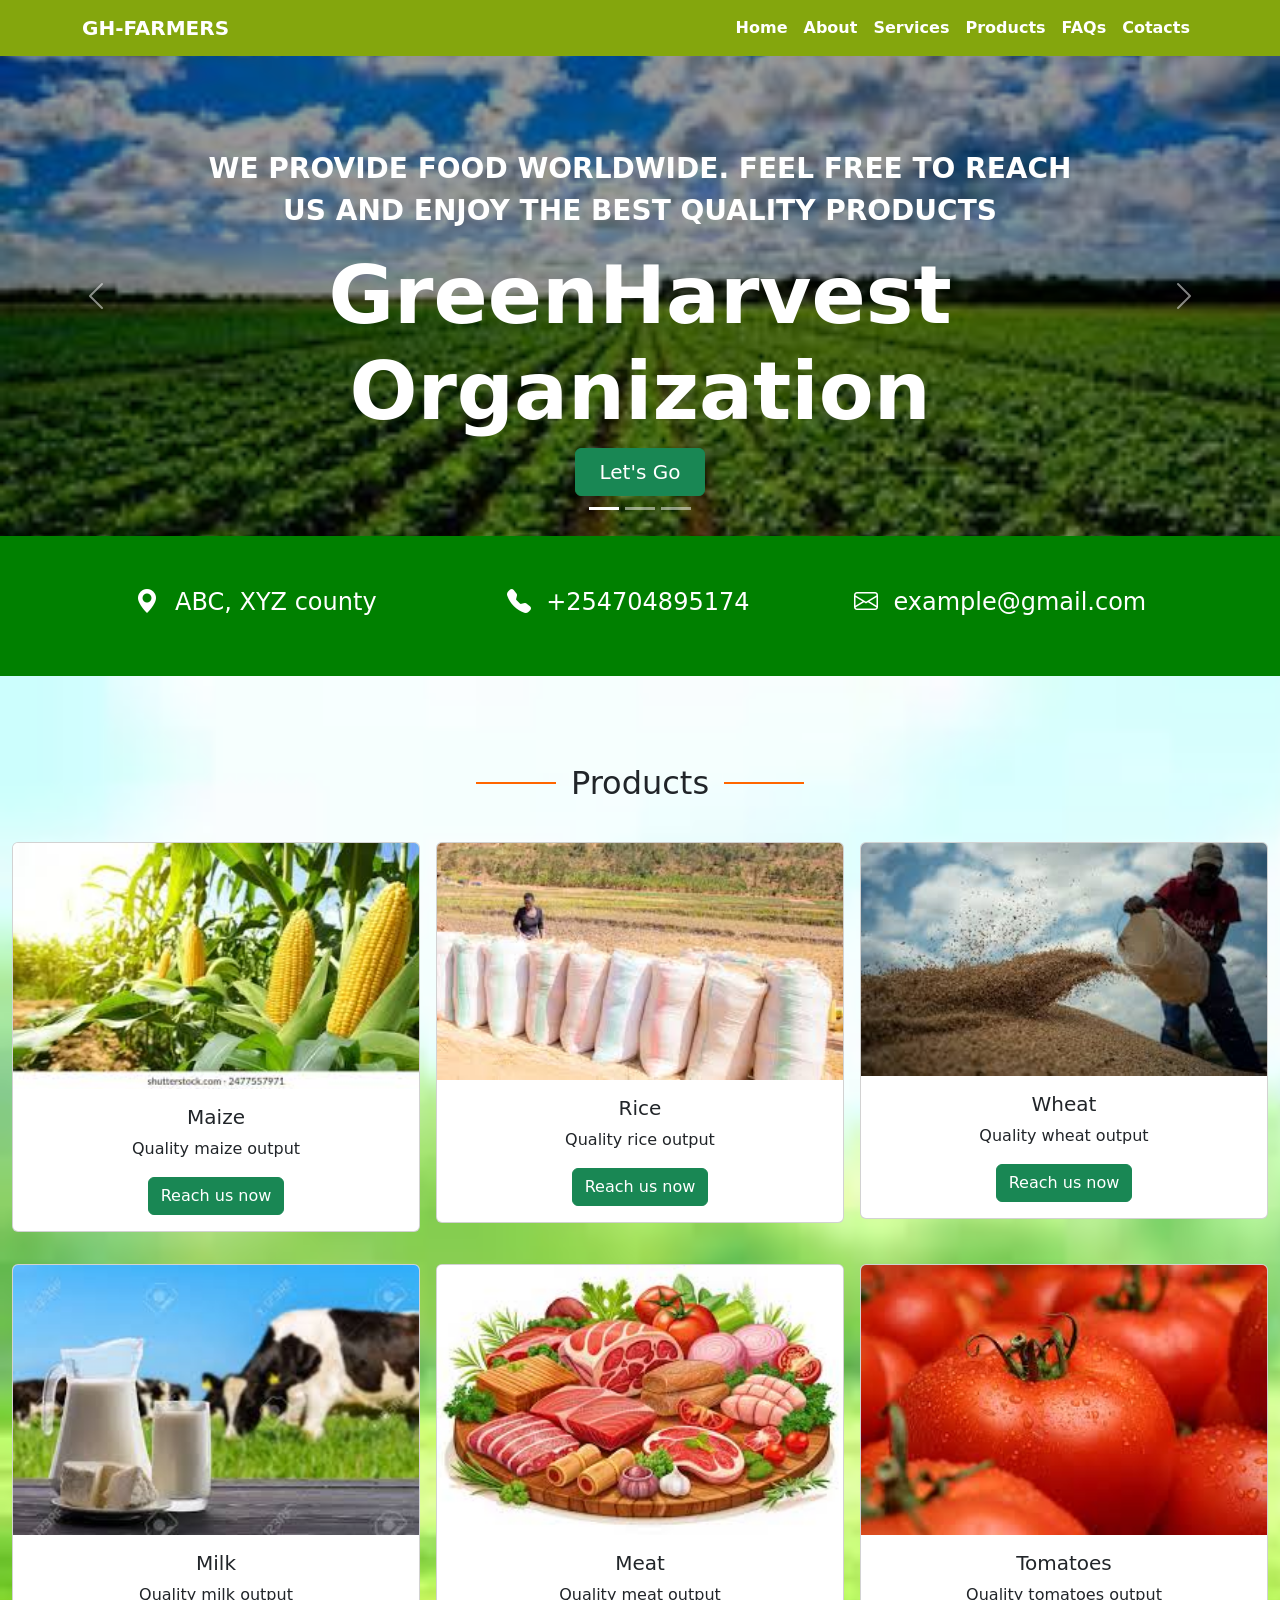
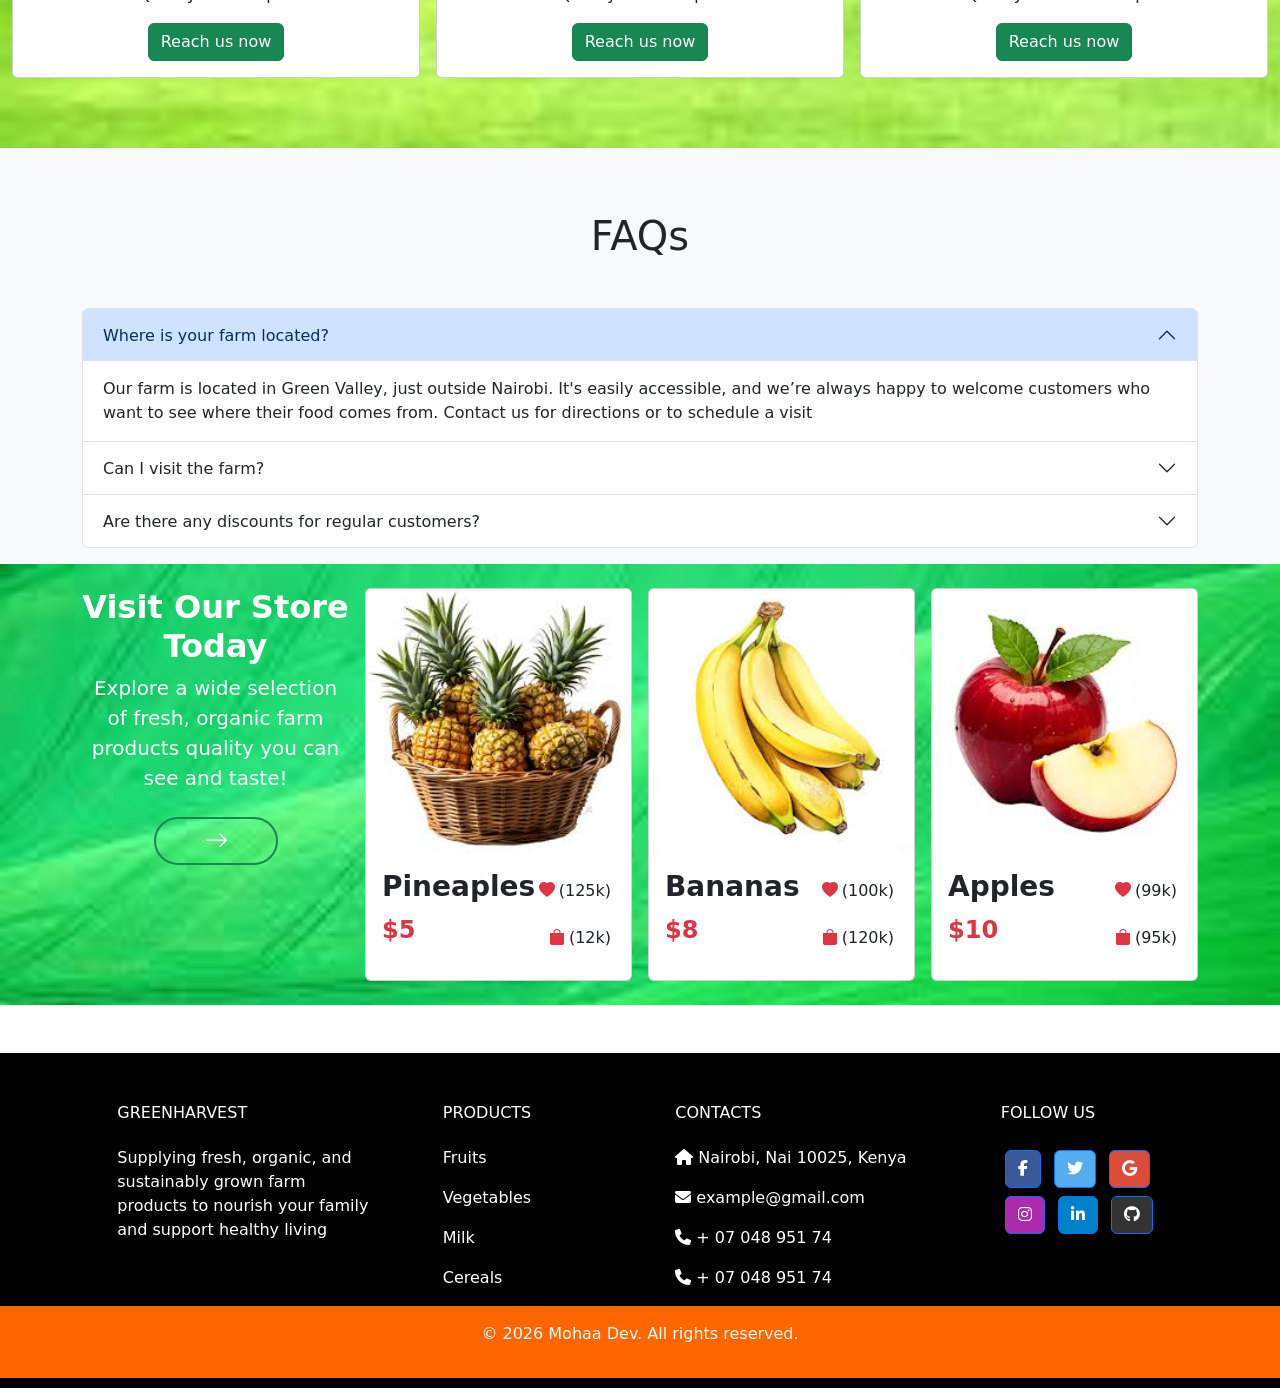
==== index.html @ f521f939 "initial commit" ====
<!DOCTYPE html>
<html lang="en">
  <head>
    <meta charset="UTF-8" />
    <meta name="viewport" content="width=device-width, initial-scale=1.0" />
    <title>Agriculture</title>
    <!-- links -->
    <link rel="stylesheet" href="css/bootstrap.min.css" />
    <link rel="stylesheet" href="css/custom.css" />

    <!-- Font Awesome CSS -->
    <link
      rel="stylesheet"
      href="https://cdn.jsdelivr.net/npm/@fortawesome/fontawesome-free@6.5.1/css/all.min.css"
    />
    <!-- bootstrap icons -->
    <link
      rel="stylesheet"
      href="https://cdn.jsdelivr.net/npm/bootstrap-icons@1.11.3/font/bootstrap-icons.min.css"
    />
    <!-- end links -->
  </head>
  <body>
    <!-- ################################################## navbar ########################################### -->
    <nav class="navbar navbar-expand-sm navbar-dark nav-background">
      <div class="container">
        <a class="navbar-brand text-uppercase fw-bolder" href="#">GH-FARMERS</a>
        <button
          class="navbar-toggler"
          type="button"
          data-bs-toggle="collapse"
          data-bs-target="#navbarNav"
          aria-controls="navbarNav"
          aria-expanded="false"
          aria-label="Toggle navigation"
        >
          <span class="navbar-toggler-icon fw-bold"></span>
        </button>
        <div class="collapse navbar-collapse" id="navbarNav">
          <ul class="navbar-nav ms-auto">
            <li class="nav-item">
              <a class="nav-link text-white fw-bold" href="index.html">Home</a>
            </li>
            <li class="nav-item">
              <a class="nav-link text-white fw-bold" href="about.html">About</a>
            </li>
            <li class="nav-item">
              <a class="nav-link text-white fw-bold" href="services.html"
                >Services</a
              >
            </li>
            <li class="nav-item">
              <a class="nav-link text-white fw-bold" href="product.html"
                >Products</a
              >
            </li>
            <li class="nav-item">
              <a class="nav-link text-white fw-bold" href="#frequent">FAQs</a>
            </li>
            <li class="nav-item">
              <a class="nav-link text-white fw-bold" href="contact.html"
                >Cotacts</a
              >
            </li>
          </ul>
        </div>
      </div>
    </nav>

    <main>
<!-- ################################################## carousel slider ########################################### -->
      <section>
        <div
          id="farmers-carousel"
          class="carousel slide"
          data-bs-ride="carousel"
        >
          <div class="carousel-indicators">
            <button
              type="button"
              data-bs-target="#farmers-carousel"
              data-bs-slide-to="0"
              class="active"
              aria-current="true"
              aria-label="Slide 1"
            ></button>
            <button
              type="button"
              data-bs-target="#farmers-carousel"
              data-bs-slide-to="1"
              aria-label="Slide 2"
            ></button>
            <button
              type="button"
              data-bs-target="#farmers-carousel"
              data-bs-slide-to="2"
              aria-label="Slide 3"
            ></button>
          </div>
          <div class="carousel-inner">
            <div class="carousel-item active div-height">
              <img
                src="images/image1.jpeg"
                class="d-block w-100 img-height"
                alt="..."
              />
              <div class="carousel-caption top-0 mt-4">
                <p class="fs-3 mt-5 fw-bold text-uppercase">
                  We provide food worldwide. Feel free to reach us and enjoy the
                  best quality products
                </p>
                <h1 class="display-1 fw-bolder text-capitalize">
                  GreenHarvest Organization
                </h1>
                <a href="product.html" class="btn btn-success py-2 px-4 fs-5">Let's Go</a>
              </div>
            </div>
            <div class="carousel-item div-height">
              <img
                src="images/image2.jpeg"
                class="d-block w-100 img-height"
                alt="..."
              />
              <div class="carousel-caption top-0 mt-4">
                <p class="fs-3 mt-5 fw-bold text-uppercase">
                  We provide food worldwide. Feel free to reach us and enjoy the
                  best quality products
                </p>
                <h1 class="display-1 fw-bolder text-capitalize">
                  GreenHarvest Organization
                </h1>
                <a href="product.html" class="btn btn-success py-2 px-4 fs-5">Let's Go</a>
              </div>
            </div>
            <div class="carousel-item div-height">
              <img
                src="images/image3.jpeg"
                class="d-block w-100 img-height"
                alt="..."
              />
              <div class="carousel-caption top-0 mt-4">
                <p class="fs-3 mt-5 fw-bold text-uppercase">
                  We provide food worldwide. Feel free to reach us and enjoy the
                  best quality products
                </p>
                <h1 class="display-1 fw-bolder text-capitalize">
                  GreenHarvest Organization
                </h1>
                <a href="product.html" class="btn btn-success py-2 px-4 fs-5">Let's Go</a>
              </div>
            </div>
          </div>
          <button
            class="carousel-control-prev"
            type="button"
            data-bs-target="#farmers-carousel"
            data-bs-slide="prev"
          >
            <span class="carousel-control-prev-icon" aria-hidden="true"></span>
            <span class="visually-hidden">Previous</span>
          </button>
          <button
            class="carousel-control-next"
            type="button"
            data-bs-target="#farmers-carousel"
            data-bs-slide="next"
          >
            <span class="carousel-control-next-icon" aria-hidden="true"></span>
            <span class="visually-hidden">Next</span>
          </button>
        </div>
      </section>
<!-- ################################################## sub contact ########################################### -->
      <section class="icon-section py-5">
        <div class="container h-100 d-flex align-items-center">
          <div class="row w-100 text-center fs-4">
            <div class="col-xl mb-2">
              <i class="bi bi-geo-alt-fill me-2"></i>
              ABC, XYZ county
            </div>
            <div class="col-xl mb-2">
              <i class="bi bi-telephone-fill me-2"></i>
              +254704895174
            </div>
            <div class="col-xl">
              <i class="bi bi-envelope me-2"></i>
              example@gmail.com
            </div>
          </div>
        </div>
      </section>
<!-- ################################################## sample products ########################################### -->
      <section id="products" class="pt-sm-5 background-product-img">
        <div class="title-wrapper">
          <div class="line"></div>
          <h1 class="section-title">Products</h1>
          <div class="line"></div>
        </div>

        <div class="container-fluid">
          <div class="row g-3">
            <div class="col-12 col-lg-4">
              <div class="card">
                <img src="images/maize.jpeg" class="card-img-top" alt="..." />
                <div class="card-body text-center">
                  <h5 class="card-title">Maize</h5>
                  <p class="card-text">Quality maize output</p>
                  <a href="contact.html" class="btn btn-success">Reach us now</a>
                </div>
              </div>
            </div>
            <div class="col-12 col-lg-4">
              <div class="card">
                <img src="images/rice.jpeg" class="card-img-top" alt="..." />
                <div class="card-body text-center">
                  <h5 class="card-title">Rice</h5>
                  <p class="card-text">Quality rice output</p>
                  <a href="contact.html" class="btn btn-success">Reach us now</a>
                </div>
              </div>
            </div>
            <div class="col-12 col-lg-4">
              <div class="card">
                <img src="images/wheat.jpeg" class="card-img-top" alt="..." />
                <div class="card-body text-center">
                  <h5 class="card-title">Wheat</h5>
                  <p class="card-text">Quality wheat output</p>
                  <a href="contact.html" class="btn btn-success">Reach us now</a>
                </div>
              </div>
            </div>
          </div>
          <div class="row g-3 mt-3">
            <div class="col-12 col-lg-4">
              <div class="card">
                <img src="images/milk2.jpeg" class="card-img-top" alt="..." />
                <div class="card-body text-center">
                  <h5 class="card-title">Milk</h5>
                  <p class="card-text">Quality milk output</p>
                  <a href="contact.html" class="btn btn-success">Reach us now</a>
                </div>
              </div>
            </div>
            <div class="col-12 col-lg-4">
              <div class="card">
                <img src="images/meat.jpeg" class="card-img-top" alt="..." />
                <div class="card-body text-center">
                  <h5 class="card-title">Meat</h5>
                  <p class="card-text">Quality meat output</p>
                  <a href="contact.html" class="btn btn-success">Reach us now</a>
                </div>
              </div>
            </div>
            <div class="col-12 col-lg-4">
              <div class="card">
                <img
                  src="images/tomatoes.jpeg"
                  class="card-img-top"
                  alt="..."
                />
                <div class="card-body text-center">
                  <h5 class="card-title">Tomatoes</h5>
                  <p class="card-text">Quality tomatoes output</p>
                  <a href="contact.html" class="btn btn-success">Reach us now</a>
                </div>
              </div>
            </div>
          </div>
        </div>
      </section>
<!-- ################################################## FAQs ########################################### -->
      <section id="frequent" class="py-md-3 bg-light">
        <h1 class="text-center my-5">FAQs</h1>
        <div class="container align-items-center">
          <div class="accordion ms-auto" id="accordionExample">
            <div class="accordion-item">
              <h2 class="accordion-header" id="headingOne">
                <button
                  class="accordion-button"
                  type="button"
                  data-bs-toggle="collapse"
                  data-bs-target="#collapseOne"
                  aria-expanded="true"
                  aria-controls="collapseOne"
                >
                  Where is your farm located?
                </button>
              </h2>
              <div
                id="collapseOne"
                class="accordion-collapse collapse show"
                aria-labelledby="headingOne"
                data-bs-parent="#accordionExample"
              >
                <div class="accordion-body">
                  Our farm is located in Green Valley, just outside Nairobi. 
                  It's easily accessible, and we’re always happy to welcome customers who want to see where their food comes from. 
                  Contact us for directions or to schedule a visit
                </div>
              </div>
            </div>
            <div class="accordion-item">
              <h2 class="accordion-header" id="headingTwo">
                <button
                  class="accordion-button collapsed"
                  type="button"
                  data-bs-toggle="collapse"
                  data-bs-target="#collapseTwo"
                  aria-expanded="false"
                  aria-controls="collapseTwo"
                >
                Can I visit the farm?
                </button>
              </h2>
              <div
                id="collapseTwo"
                class="accordion-collapse collapse"
                aria-labelledby="headingTwo"
                data-bs-parent="#accordionExample"
              >
                <div class="accordion-body">
                  Absolutely! We welcome visitors who want to see how our produce is grown.
                  Just give us a call in advance to book your visit and ensure someone is available to guide you around
                </div>
              </div>
            </div>
            <div class="accordion-item">
              <h2 class="accordion-header" id="headingThree">
                <button
                  class="accordion-button collapsed"
                  type="button"
                  data-bs-toggle="collapse"
                  data-bs-target="#collapseThree"
                  aria-expanded="false"
                  aria-controls="collapseThree"
                >
                Are there any discounts for regular customers?
                </button>
              </h2>
              <div
                id="collapseThree"
                class="accordion-collapse collapse"
                aria-labelledby="headingThree"
                data-bs-parent="#accordionExample"
              >
                <div class="accordion-body">
                  Yes, we value our loyal customers. 
                  We offer special discounts and promotions for regular buyers. 
                  You can join our customer program or follow us on social media to stay updated on offers
                </div>
              </div>
            </div>
          </div>
        </div>
      </section>

      <section class="py-4 px-4 background-set text-center">
        <div class="container">
          <div class="row g-3 justify-content-center">
            <div class="col-12 col-lg-3">
              <h2 class="text-capitalize fw-bolder text-white">
                Visit our store today
              </h2>
              <div class="text-center">
                <p class="lead text-white">
                  Explore a wide selection of fresh, organic farm products quality you can see and taste!
                </p>
              </div>
              <div class="text-center mt-4">
                <a
                  href="product.html"
                  class="btn btn-outline-success border-2 rounded-5 btn-sm px-5 text-white fs-4 fw-bolder"
                  ><i class="bi bi-arrow-right"></i
                ></a>
              </div>
            </div>
            <div class="col-12 col-lg-3">
              <div class="card card-hover">
                <img src="images/P.jpeg" class="card-img-top" alt="..." />
                <div class="card-body">
                  <div
                    class="d-flex align-items-center justify-content-between"
                  >
                    <div class="text-center">
                      <h3 class="fw-bold">Pineaples</h3>
                    </div>
                    <div class="text-center">
                      <i class="bi bi-heart-fill text-danger"></i
                      ><span class="px-1">(125k)</span>
                    </div>
                  </div>
                  <div
                    class="d-flex align-items-center justify-content-between"
                  >
                    <div class="text-center">
                      <p class="fw-bold fs-4 text-danger">$5</p>
                    </div>
                    <div class="text-center">
                      <i class="bi bi-bag-fill text-danger"></i
                      ><span class="px-1">(12k)</span>
                    </div>
                  </div>
                </div>
              </div>
            </div>

            <div class="col-12 col-lg-3">
              <div class="card card-hover">
                <img src="images/B.jpeg" class="card-img-top" alt="..." />
                <div class="card-body">
                  <div
                    class="d-flex align-items-center justify-content-between"
                  >
                    <div class="text-center">
                      <h3 class="fw-bold">Bananas</h3>
                    </div>
                    <div class="text-center">
                      <i class="bi bi-heart-fill text-danger"></i
                      ><span class="px-1">(100k)</span>
                    </div>
                  </div>
                  <div
                    class="d-flex align-items-center justify-content-between"
                  >
                    <div class="text-center">
                      <p class="fw-bold fs-4 text-danger">$8</p>
                    </div>
                    <div class="text-center">
                      <i class="bi bi-bag-fill text-danger"></i
                      ><span class="px-1">(120k)</span>
                    </div>
                  </div>
                </div>
              </div>
            </div>

            <div class="col-12 col-lg-3">
              <div class="card card-hover">
                <img src="images/Apple.jpeg" class="card-img-top" alt="..." />
                <div class="card-body">
                  <div
                    class="d-flex align-items-center justify-content-between"
                  >
                    <div class="text-center">
                      <h3 class="fw-bold">Apples</h3>
                    </div>
                    <div class="text-center">
                      <i class="bi bi-heart-fill text-danger"></i
                      ><span class="px-1">(99k)</span>
                    </div>
                  </div>
                  <div
                    class="d-flex align-items-center justify-content-between"
                  >
                    <div class="text-center">
                      <p class="fw-bold fs-4 text-danger">$10</p>
                    </div>
                    <div class="text-center">
                      <i class="bi bi-bag-fill text-danger"></i
                      ><span class="px-1">(95k)</span>
                    </div>
                  </div>
                </div>
              </div>
            </div>
          </div>
        </div>
      </section>
    </main>
<!-- ################################################## footer ########################################### -->
    <div class="my-5">
      <!-- Footer -->
      <footer
        class="text-center text-lg-start text-white"
      >
        <!-- container -->
        <div class="container p-4 pb-0">
          <!-- Section -->
          <section class="">
            <!-- row -->
            <div class="row">
              <!-- start column description -->
              <div class="col-md-3 col-lg-3 col-xl-3 mx-auto mt-3">
                <h6 class="text-uppercase mb-4 font-weight-bold">
                  GreenHarvest
                </h6>
                <p>
                  Supplying fresh, organic, and sustainably grown farm products to nourish your family and support healthy living
                </p>
              </div>
              <!-- end column description -->

              <hr class="w-100 clearfix d-md-none" />

              <!-- column links -->
              <div class="col-md-2 col-lg-2 col-xl-2 mx-auto mt-3">
                <h6 class="text-uppercase mb-4 font-weight-bold">Products</h6>
                <p>
                  <a class="text-white text-decoration-none">Fruits</a>
                </p>
                <p>
                  <a class="text-white text-decoration-none">Vegetables</a>
                </p>
                <p>
                  <a class="text-white text-decoration-none">Milk</a>
                </p>
                <p>
                  <a class="text-white text-decoration-none">Cereals</a>
                </p>
              </div>
              <!-- end column links -->

              <!-- separate column line -->
              <hr class="w-100 clearfix d-md-none" />

              <!-- stsrt column contact -->
              <div class="col-md-4 col-lg-3 col-xl-3 mx-auto mt-3">
                <h6 class="text-uppercase mb-4 font-weight-bold">Contacts</h6>
                <p><i class="fas fa-home mr-3"></i> Nairobi, Nai 10025, Kenya</p>
                <p><i class="fas fa-envelope mr-3"></i> example@gmail.com</p>
                <p><i class="fas fa-phone mr-3"></i> + 07 048 951 74</p>
                <p><i class="fas fa-phone mr-3"></i> + 07 048 951 74</p>
              </div>
              <!-- end column contact -->

              <!-- start column icons -->
              <div class="col-md-3 col-lg-2 col-xl-2 mx-auto mt-3">
                <h6 class="text-uppercase mb-4 font-weight-bold">Follow us</h6>

                <!-- Facebook -->
                <a
                  class="btn btn-primary btn-floating m-1 text-decoration-none"
                  style="background-color: #3b5998"
                  href="#"
                  role="button"
                  ><i class="fab fa-facebook-f"></i
                ></a>

                <!-- Twitter -->
                <a
                  class="btn btn-primary btn-floating m-1 text-decoration-none"
                  style="background-color: #55acee"
                  href="#"
                  role="button"
                  ><i class="fab fa-twitter"></i
                ></a>

                <!-- Google -->
                <a
                  class="btn btn-primary btn-floating m-1 text-decoration-none"
                  style="background-color: #dd4b39"
                  href="#"
                  role="button"
                  ><i class="fab fa-google"></i
                ></a>

                <!-- Instagram -->
                <a
                  class="btn btn-primary btn-floating m-1 text-decoration-none"
                  style="background-color: #ac2bac"
                  href="#"
                  role="button"
                  ><i class="fab fa-instagram"></i
                ></a>

                <!-- Linkedin -->
                <a
                  class="btn btn-primary btn-floating m-1 text-decoration-none"
                  style="background-color: #0082ca"
                  href="#"
                  role="button"
                  ><i class="fab fa-linkedin-in"></i
                ></a>
                <!-- Github -->
                <a
                  class="btn btn-primary btn-floating m-1 text-decoration-none"
                  style="background-color: #333333"
                  href="#"
                  role="button"
                  ><i class="fab fa-github"></i
                ></a>
              </div>
              <!-- end column icons -->
            </div>
            <!--end  row-->
          </section>
          <!-- Section: Links -->
        </div>
        <!-- end container -->

        <!-- Copyright -->
        <div
          class="text-center p-3 copyright-content"
        >
        <p>&copy; <span id="year"></span> Mohaa Dev. All rights reserved.</p>
        </div>
        <!-- Copyright -->
      </footer>
      <!-- Footer -->
    </div>

    <script src="js/bundle.min.js"></script>
    <script src="js/jquery-3.7.1.min.js"></script>
    <script>
      document.getElementById("year").textContent = new Date().getFullYear();
    </script>
  </body>
</html>
---- css/custom.css ----
html, body {
    height: 100%;
    margin: 0;
    /* overflow-x: hidden; */
  }
  body {
    display: flex;
    flex-direction: column;
  }
.div-height {
    height: 480px;
}
.img-height {
    height: 100%;
    object-fit: cover;
    filter: brightness(0.6);
}

/* ################################## navbar ############################################### */
.nav-background {
    /* background-color: rgb(6, 196, 6); */
    background-color: #84a60d;
}
.nav-link:hover {
    color: #ff6600 !important;
  }

/* ############################## icon section ################################################# */
.icon-section {
    background-color: green;
    color: white;
}

/* ############################# products section ################################################### */
.background-product-img {
    padding: 70px 0;
    background-image: url('../images/blur2.jpeg');
    background-size: cover;
}
.title-wrapper {
    display: flex;
    align-items: center;
    justify-content: center;
    gap: 15px; /* spacing between text and lines */
    margin: 40px 0;
  }

  .section-title {
    margin: 0;
    font-size: 2rem;
    white-space: nowrap;
  }

  .line {
    flex: 1;
    height: 2px;
    background-color: #ff6600;
    max-width: 80px; /* Resizing the line */
  }

  /* visit our store */
  .background-set {
    background-image: url('../images/Agr_back.jpeg');
    background-size: cover;
    padding: 70px 0;
  }
  .card-hover:hover {
    background-color: #ff6600;
    color: white;
  }

  /* ############################################# about us ##################################### */
  .about-bg {
    background-image: url('../images/footer.png');
    background-size: cover;
    padding: 70px 0;
    background-color: darkgreen;
  }
  .card-border-about {
    border-color: #ff6600;
    border-width: 5px;
    border-style: ridge;
  }
  .news-border {
    border-color: #ff6600;
    border-style: dashed;
    border-width: 2px;
  }
  .news-border:hover {
    background-color: green;
    color: white;
    border-style: none;
  }
  .section-news-bg {
    background-image: url('../images/pic9.jpg');
    background-size: cover;
    padding: 70px 0;
  }
  /*team section */
  .line-team {
    flex: 1;
    height: 2px;
    background-color: white;
    max-width: 80px; /* resizing the line */
  }
.team_section {
  text-align: center;
  background-color: #ff6600;
  color: #ffffff;
}

.team_section .heading_container {
  -webkit-box-pack: center;
  -ms-flex-pack: center;
  justify-content: center;
}

.team_section .team_container {
  padding: 0 15px;
}

.team_section .team_container .box {
  padding: 35px 0 0 0;
  border-radius: 5px;
  overflow: hidden;
  -webkit-transition: all 0.1s;
  transition: all 0.1s;
  margin-top: 45px;
  background: -webkit-gradient(
    linear,
    left top,
    left bottom,
    from(#592f00),
    to(#fc6603)
  );
  background: linear-gradient(to bottom, #592f00, #fc6603);
}

.team_section .team_container .box .img-box {
  display: -webkit-box;
  display: -ms-flexbox;
  display: flex;
  -webkit-box-pack: center;
  -ms-flex-pack: center;
  justify-content: center;
  -webkit-box-align: center;
  -ms-flex-align: center;
  align-items: center;
}

.team_section .team_container .box .img-box img {
  width: 120px;
  border-radius: 100%;
  border: 5px solid #ffffff;
}

.team_section .team_container .box .detail-box {
  margin: 25px 0;
}

.team_section .team_container .box .detail-box h5 {
  color: #f9fbfc;
  font-weight: 600;
  position: relative;
}

.team_section .team_container .box .social_box {
  padding: 10px 45px 20px 45px;
  display: -webkit-box;
  display: -ms-flexbox;
  display: flex;
  -webkit-box-pack: justify;
  -ms-flex-pack: justify;
  justify-content: space-between;
}

.team_section .team_container .box .social_box a {
  color: #ffffff;
  font-size: 22px;
}

.team_section .team_container .box .social_box a:hover {
  color: #00bbf0;
}
/*team section end*/

/* ########################################## services section #################################### */
.card-decoration {
  border-style: none;
  box-shadow: 5px 5px 10px #808080;
}
.card-decoration:hover {
  background-color: #84a60d;
  color: white;
}
.services-bg {
  background-image: url('../images/carousel-1.jpg');
  background-size: cover;
  padding: 70px 0;
}

/* ########################################## contact us section #################################### */
#map { 
  height: 350px; 
}
.column-border {
  border-style: ridge;
  border-color: #fc6603;
}
.contacts-bg {
  background-image: url('../images/ff12.jpeg');
  background-size: cover;
  padding: 70px 0;
}


/* ################################################# products section ########################################## */
.card-style-border {
  border-color: green;
  border-style: ridge;
}
.background-top-contents {
  background-image: url('../images/Agr_back.jpeg');
  background-size: cover;
  padding: 70px 0;
}
.product-bg {
  background-image: url('../images/bg-bg-01.jpg');
  background-size: cover;
  padding: 70px 0;
  
}
.product-head-bg {
  background-color: #07b015;
}

.card-product {
  position: relative;
  overflow: hidden;
  border-radius: 10px;
  box-shadow: 0 4px 8px rgba(0,0,0,0.1);
  cursor: pointer;
}

.card-product img {
  width: 100%;
  height: 100%;
  object-fit: cover;
  display: block;
  transition: transform 0.3s ease;
}

.card-product:hover img {
  transform: scale(1.05);
}

.card-product .text-overlay {
  position: absolute;
  bottom: 0;
  left: 0;
  width: 100%;
  height: 100%;
  background: rgba(0, 0, 0, 0.5);
  color: #fff;
  display: flex;
  align-items: center;
  justify-content: center;
  text-align: center;
  padding: 20px;
  opacity: 0;
  transition: opacity 0.3s ease;
}

.card-product:hover .text-overlay {
  opacity: 1;
}

  /* ########################################## footer ########################################## */
  footer {
    background-color: black; 
    padding: 10px 0;
  }

  .copyright-content {
    background-color: #ff6600;
  }
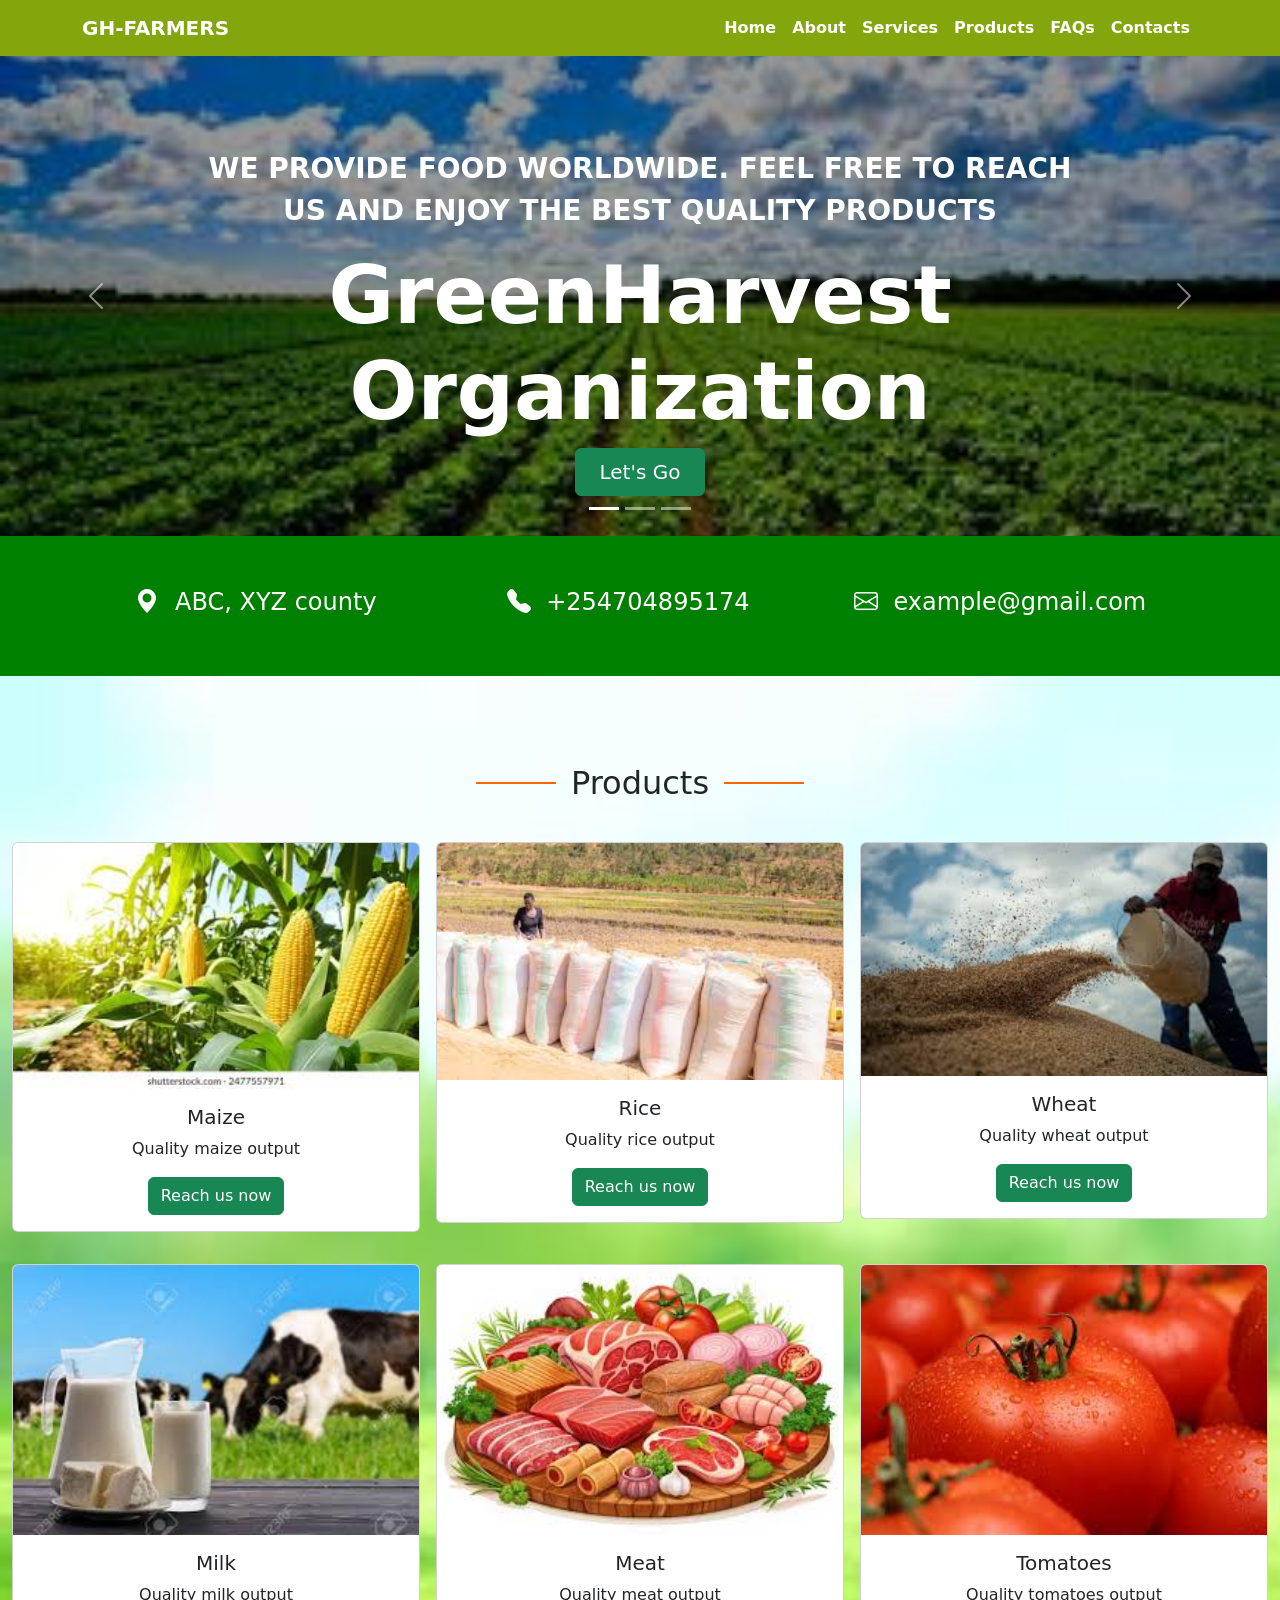
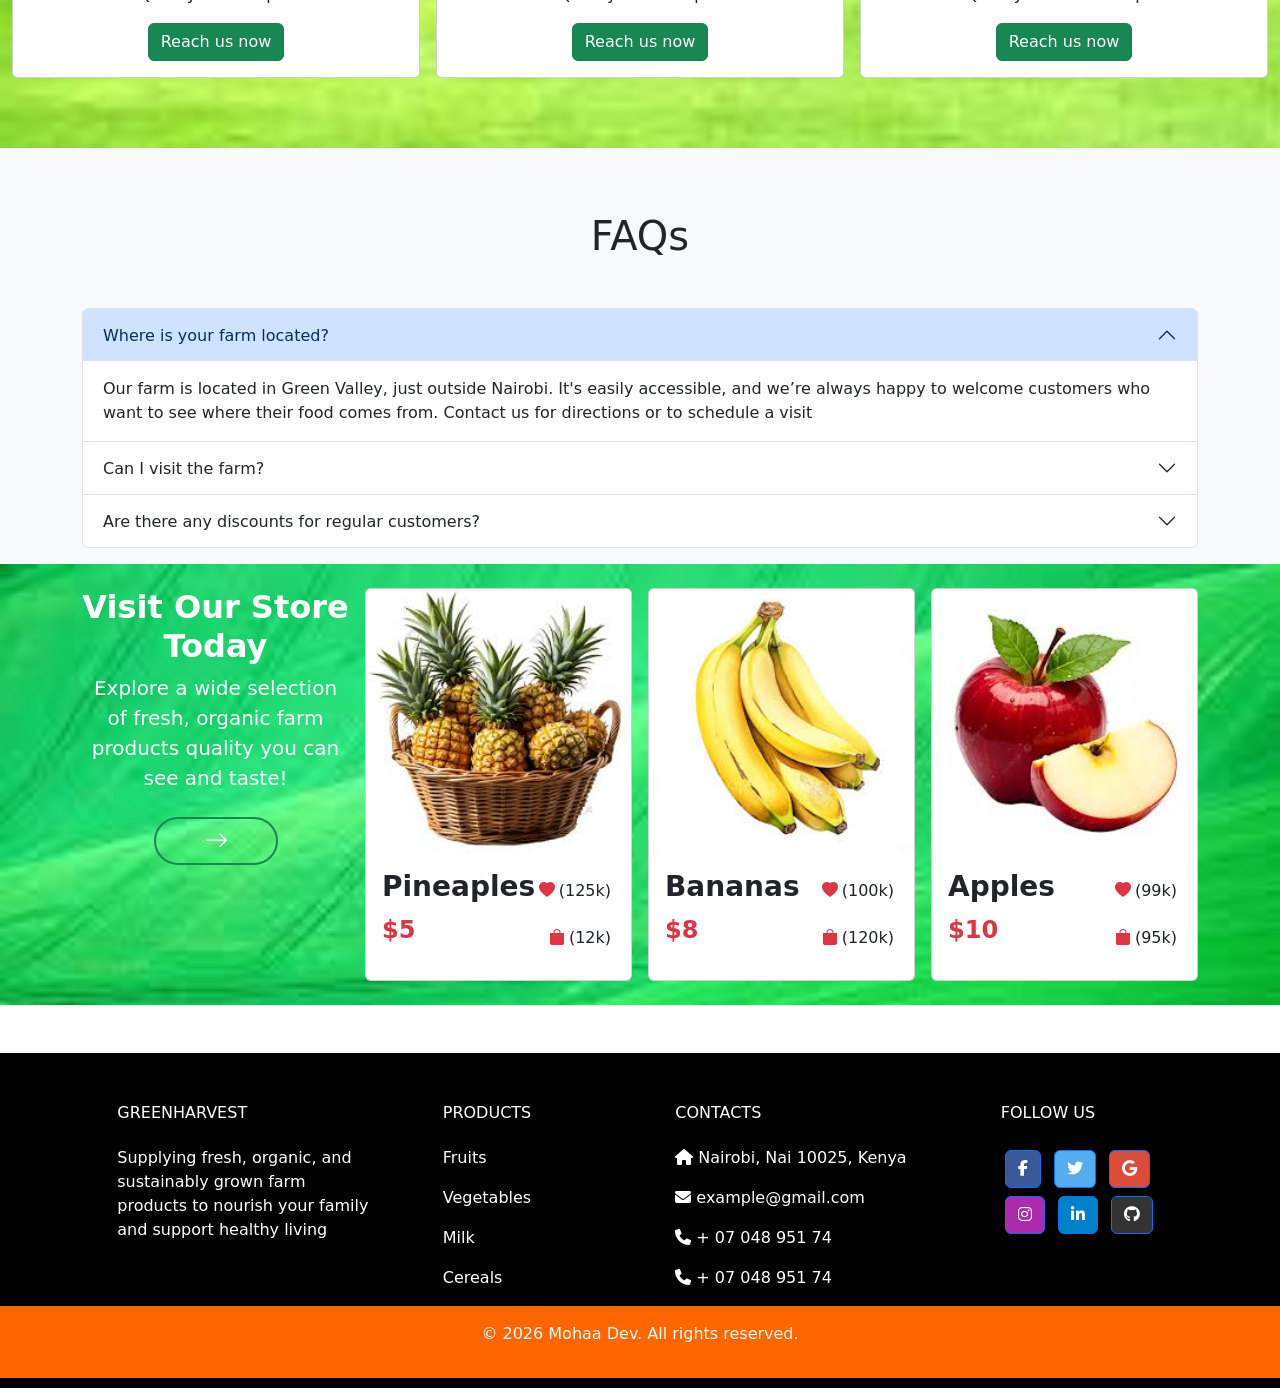
==== commit d81cc454: "Update index.html" ====
--- a/index.html
+++ b/index.html
@@ -22,7 +22,50 @@
   </head>
   <body>
     <!-- ################################################## navbar ########################################### -->
-    <nav class="navbar navbar-expand-sm navbar-dark nav-background">
+
+<nav class="navbar navbar-expand-lg navbar-dark nav-background">
+  <div class="container">
+    <a class="navbar-brand text-uppercase fw-bolder" href="#">GH-FARMERS</a>
+
+    <button
+      class="navbar-toggler"
+      type="button"
+      data-bs-toggle="collapse"
+      data-bs-target="#navbarNav"
+      aria-controls="navbarNav"
+      aria-expanded="false"
+      aria-label="Toggle navigation"
+    >
+      <span class="navbar-toggler-icon"></span>
+    </button>
+
+    <div class="collapse navbar-collapse" id="navbarNav">
+      <ul class="navbar-nav ms-auto text-center">
+        <li class="nav-item">
+          <a class="nav-link text-white fw-bold" href="index.html">Home</a>
+        </li>
+        <li class="nav-item">
+          <a class="nav-link text-white fw-bold" href="about.html">About</a>
+        </li>
+        <li class="nav-item">
+          <a class="nav-link text-white fw-bold" href="services.html">Services</a>
+        </li>
+        <li class="nav-item">
+          <a class="nav-link text-white fw-bold" href="product.html">Products</a>
+        </li>
+        <li class="nav-item">
+          <a class="nav-link text-white fw-bold" href="#frequent">FAQs</a>
+        </li>
+        <li class="nav-item">
+          <a class="nav-link text-white fw-bold" href="contact.html">Contacts</a>
+        </li>
+      </ul>
+    </div>
+  </div>
+</nav>
+
+    
+    <!-- <nav class="navbar navbar-expand-sm navbar-dark nav-background">
       <div class="container">
         <a class="navbar-brand text-uppercase fw-bolder" href="#">GH-FARMERS</a>
         <button
@@ -65,7 +108,7 @@
           </ul>
         </div>
       </div>
-    </nav>
+    </nav> -->
 
     <main>
 <!-- ################################################## carousel slider ########################################### -->
